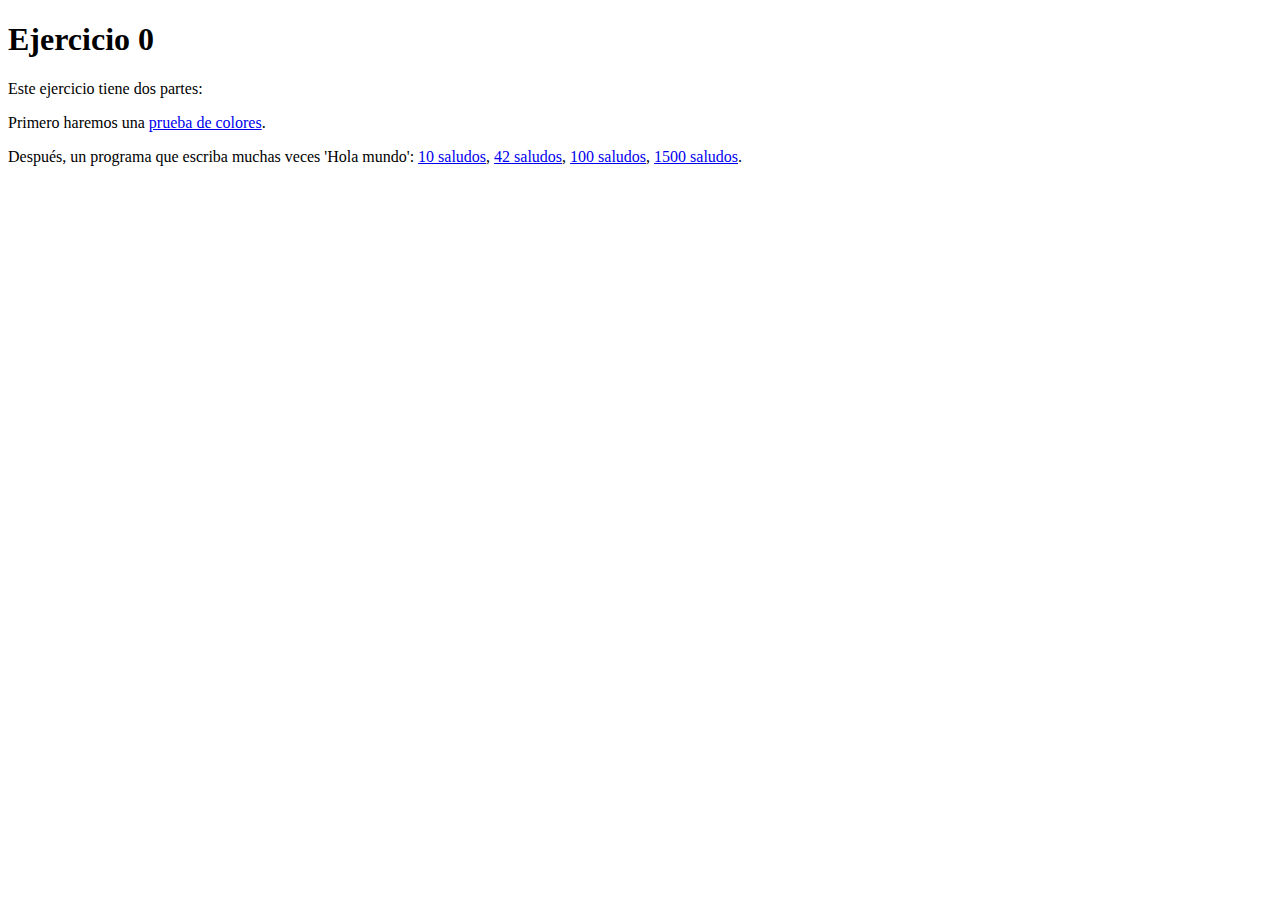
==== tecnologias-web/module_02/index.html @ d1f711ab "TW module 2" ====
<!DOCTYPE html>
<html>
    <head>
        <title>Mi primera web</title>
    </head>
    <body>
        <h1>Ejercicio 0</h1>

        <p>Este ejercicio tiene dos partes:</p>

        <p>Primero haremos una <a href="./colores.html">prueba de colores</a>.</p>
        
        <p>Después, un programa que escriba muchas veces 'Hola mundo': 
            <a href="http://localhost/Ejercicio1/saludos.php?num=10">10 saludos</a>, 
            <a href="http://localhost/ejercicio1/saludos.php?num=42">42 saludos</a>, 
            <a href="http://localhost/ejercicio1/saludos.php?num=100">100 saludos</a>, 
            <a href="http://localhost/ejercicio1/saludos.php?num=1500">1500 saludos</a>.
        </p>
    </body>
</html>
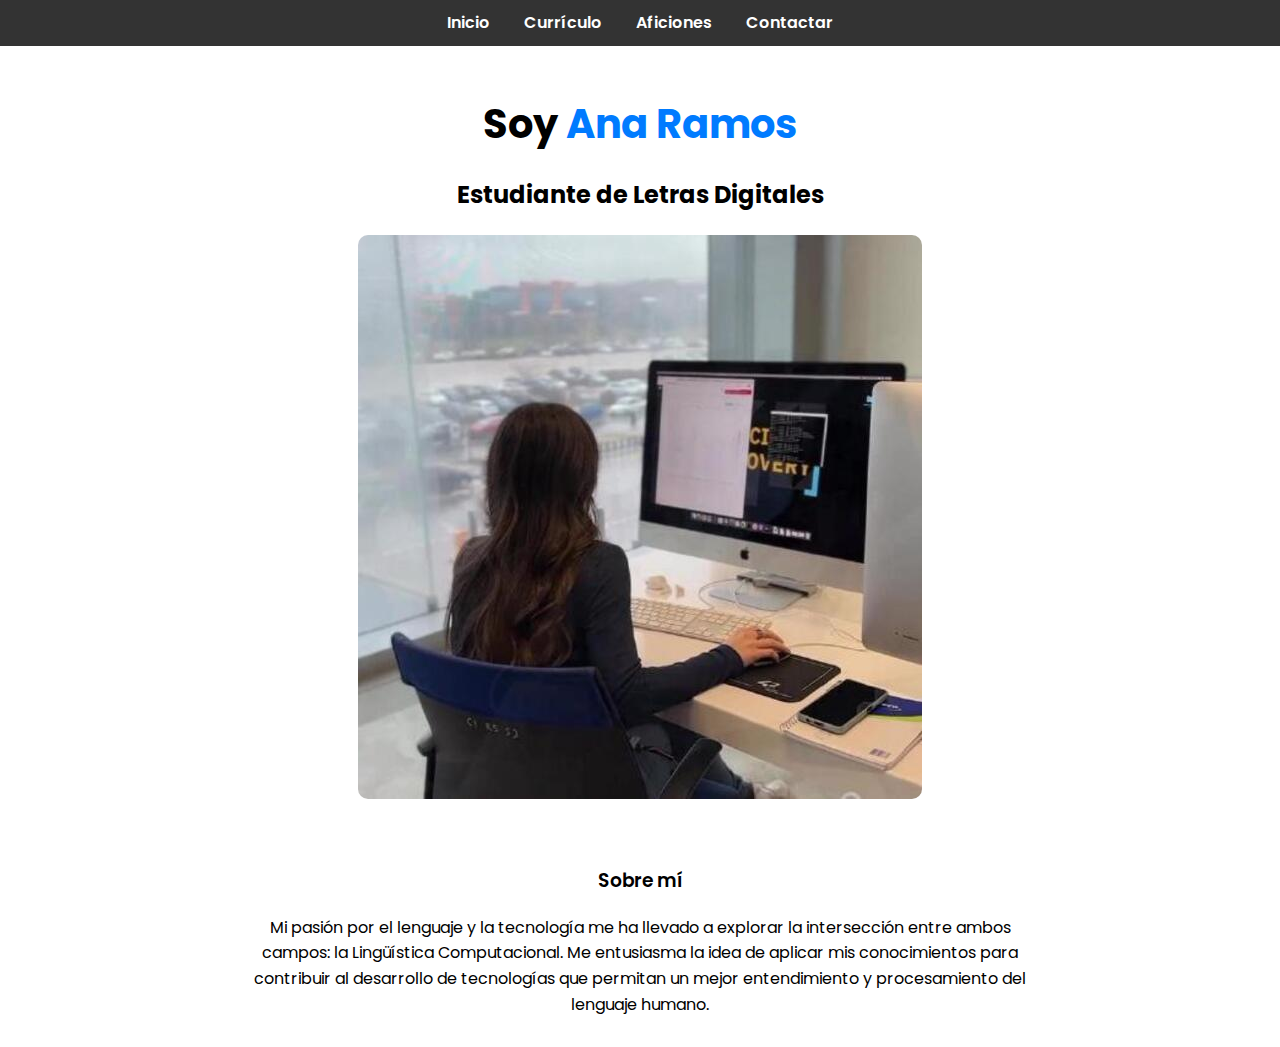
==== commit ab80db14: "TW module 02" ====
--- a/tecnologias-web/module_02/index.html
+++ b/tecnologias-web/module_02/index.html
@@ -1,20 +1,34 @@
 <!DOCTYPE html>
 <html>
-    <head>
-        <title>Mi primera web</title>
-    </head>
-    <body>
-        <h1>Ejercicio 0</h1>
+<head>
+    <meta charset="utf-8">
+    <title>Autor</title>
+    <link rel="stylesheet" href="css/index.css">
+    <link href="https://fonts.googleapis.com/css2?family=Poppins:wght@400;600&display=swap" rel="stylesheet">
+</head>
+<body>
+    <nav class="navbar">
+        <ul class="navbar-links">
+            <li><a href="index.html">Inicio</a></li>
+            <li><a href="curriculo.html">Currículo</a></li>
+            <li><a href="aficiones.html">Aficiones</a></li>
+            <li><a href="contactar.html">Contactar</a></li>
+        </ul>
+    </nav>
 
-        <p>Este ejercicio tiene dos partes:</p>
+    <section class="author-section">
+        <div class="author-header">
+            <h1>Soy <span class="highlight">Ana Ramos</span></h1>
+            <h2>Estudiante de Letras Digitales</h2>
+        </div>
+        <div class="author-image">
+            <img src="img/ana_ramos.png" alt="Foto de Ana Ramos">
+        </div>
+    </section>
 
-        <p>Primero haremos una <a href="./colores.html">prueba de colores</a>.</p>
-        
-        <p>Después, un programa que escriba muchas veces 'Hola mundo': 
-            <a href="http://localhost/Ejercicio1/saludos.php?num=10">10 saludos</a>, 
-            <a href="http://localhost/ejercicio1/saludos.php?num=42">42 saludos</a>, 
-            <a href="http://localhost/ejercicio1/saludos.php?num=100">100 saludos</a>, 
-            <a href="http://localhost/ejercicio1/saludos.php?num=1500">1500 saludos</a>.
-        </p>
-    </body>
+    <section class="about-section">
+        <h3>Sobre mí</h3>
+        <p>Mi pasión por el lenguaje y la tecnología me ha llevado a explorar la intersección entre ambos campos: la Lingüística Computacional. Me entusiasma la idea de aplicar mis conocimientos para contribuir al desarrollo de tecnologías que permitan un mejor entendimiento y procesamiento del lenguaje humano.</p>
+    </section>
+</body>
 </html>--- a/tecnologias-web/module_02/css/index.css
+++ b/tecnologias-web/module_02/css/index.css
@@ -0,0 +1,66 @@
+body {
+    font-family: 'Poppins', sans-serif;
+    margin: 0;
+    padding: 0;
+    line-height: 1.6;
+}
+
+.navbar {
+    background-color: #333;
+    padding: 10px;
+    text-align: center;
+}
+
+.navbar-links {
+    list-style-type: none;
+    margin: 0;
+    padding: 0;
+}
+
+.navbar-links li {
+    display: inline;
+    margin: 0 15px;
+}
+
+.navbar-links a {
+    color: white;
+    text-decoration: none;
+    font-weight: 600;
+    font-size: 1rem;
+}
+
+.navbar-links a:hover {
+    color: #007BFF;
+}
+
+.author-section, .about-section {
+    padding: 20px;
+    max-width: 800px;
+    margin: auto;
+    text-align: center;
+}
+
+.author-header h1 {
+    font-size: 2.5rem;
+    margin-bottom: 10px;
+}
+
+.highlight {
+    color: #007BFF;
+}
+
+.author-image img {
+    max-width: 100%;
+    height: auto;
+    border-radius: 10px;
+}
+
+.about-section h3 {
+    margin-top: 20px;
+    font-weight: 600;
+}
+
+.about-section p {
+    font-size: 1rem;
+    margin: 10px 0;
+}